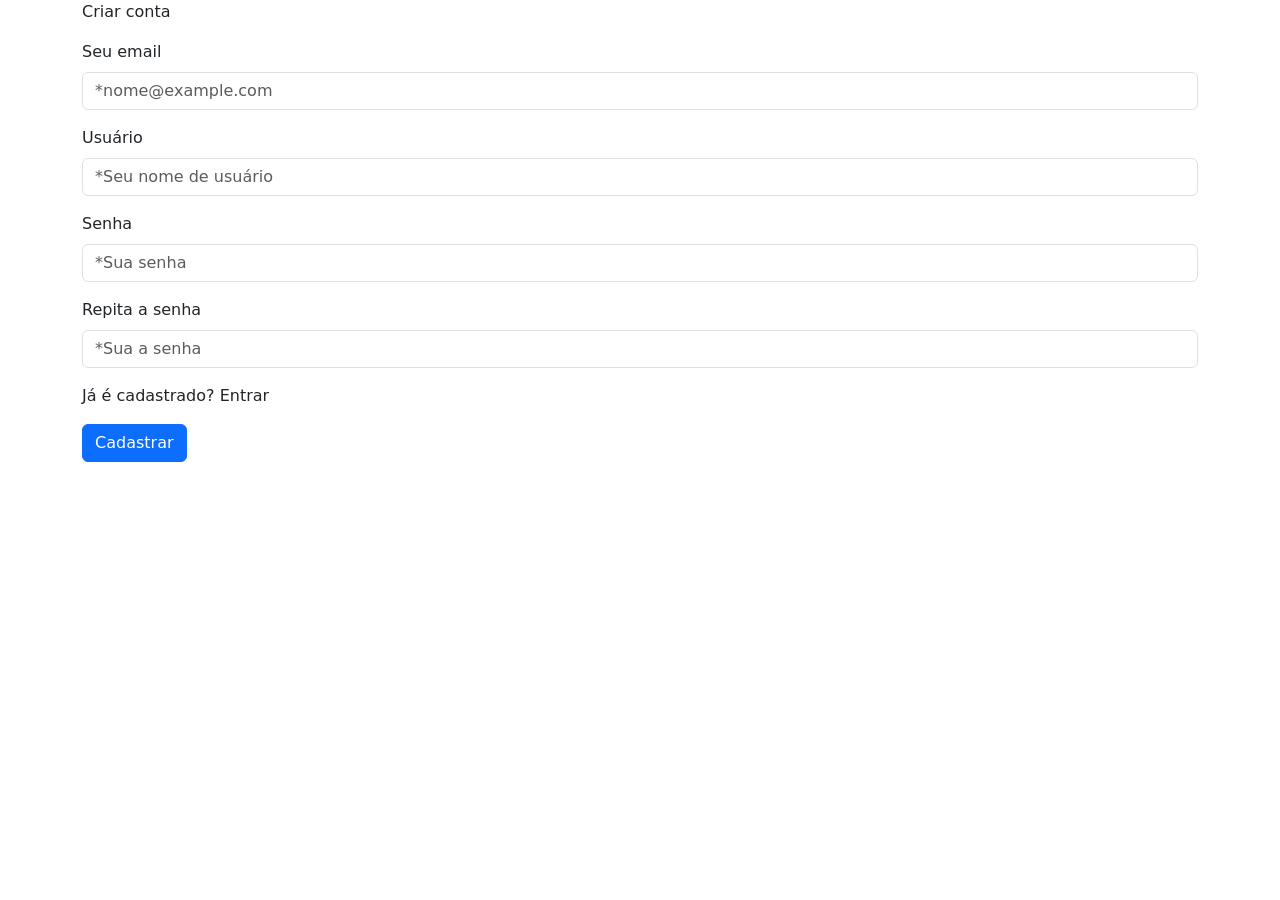
==== src/main/resources/templates/forms/create.html @ 02853523 "first commit" ====
<!DOCTYPE html>
<html lang="pt-BR" xmlns:th="http://www.thymeleaf.org">
<head>
<meta charset="UTF-8">
<meta http-equiv="X-UA-Compatible" content="IE-edge">
<meta name="viewport" content="width=device-width, initial-scale=1.0">
<link
	href="https://cdn.jsdelivr.net/npm/bootstrap@5.3.0-alpha1/dist/css/bootstrap.min.css"
	rel="stylesheet"
	integrity="sha384-GLhlTQ8iRABdZLl6O3oVMWSktQOp6b7In1Zl3/Jr59b6EGGoI1aFkw7cmDA6j6gD"
	crossorigin="anonymous">
<link rel="stylesheet" href="css/create.css">
<link th:replace="fragments/fragments :: favicon">
<title>CineList - Cadastro</title>
</head>
<body>
	<div class="container">
		<div class="box">
			<p class="create-account">Criar conta</p>
			<form method="POST" th:action="@{/sign-up}" th:object="${user}"
				class="form">
				<div class="mb-3">
					<label for="email-input" class="form-label" id="create-account"><span
						class="instruction">Seu email</span></label> <input
						placeholder="*nome@example.com" type="email" class="form-control"
						id="email-input" name="email" th:value="${user.email}">
				</div>
				<div class="mb-3">
					<label for="username-input" class="form-label"><span
						class="instruction">Usuário</span></label> <input
						placeholder="*Seu nome de usuário" type="text" class="form-control"
						id="username-input" aria-describedby="emailHelp" name="username"
						th:value="${user.username}">
				</div>
				<div class="mb-3">
					<label for="password-input" class="form-label"><span
						class="instruction">Senha</span></label> <input placeholder="*Sua senha"
						type="password" class="form-control" id="password-input"
						name="password" th:value="${user.password}">
				</div>
				<div class="mb-3">
					<label for="password-input" class="form-label"><span
						class="instruction">Repita a senha</span></label> <input placeholder="*Sua a senha"
						type="password" class="form-control" id="password-input"
						name="password" th:value="${user.repeatedPassword}">
				</div>
				<p class="sign-in-redirect">
					Já é cadastrado? <a th:href="@{/sign-in}">Entrar</a>
				</p>
				<button type="submit" class="btn btn-primary">Cadastrar</button>
			</form>
		</div>
	</div>
</body>
</html>
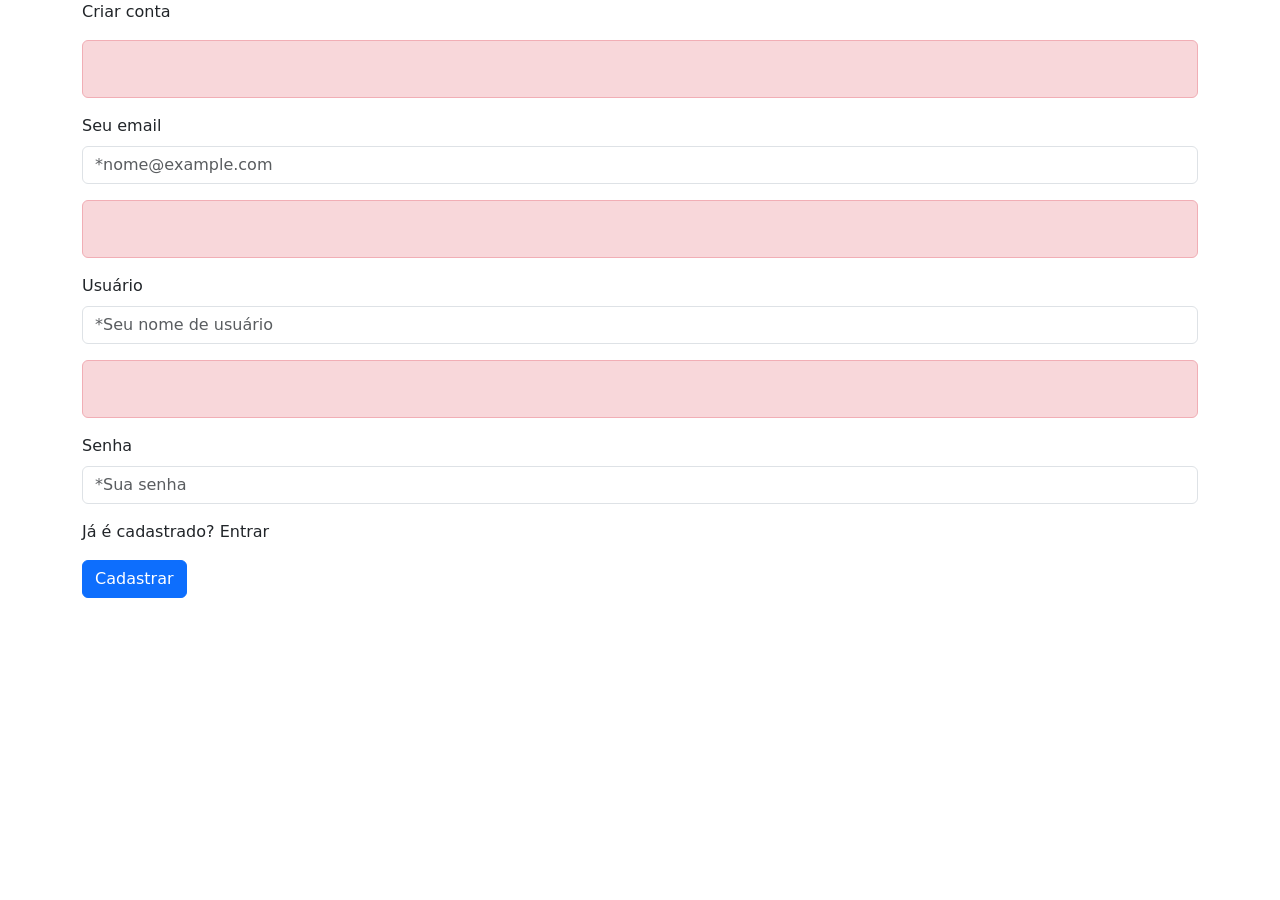
==== commit 69e19e62: "UserController and UserService added" ====
--- a/src/main/resources/templates/forms/create.html
+++ b/src/main/resources/templates/forms/create.html
@@ -18,31 +18,36 @@
 		<div class="box">
 			<p class="create-account">Criar conta</p>
 			<form method="POST" th:action="@{/sign-up}" th:object="${user}"
-				class="form">
+				class="form" autocomplete="off">
+
 				<div class="mb-3">
+					<div class="alert alert-danger" role="alert" th:if="${#fields.hasErrors('email')}">
+						<label class="validation-message" th:errors="*{email}"></label>
+					</div>
 					<label for="email-input" class="form-label" id="create-account"><span
 						class="instruction">Seu email</span></label> <input
 						placeholder="*nome@example.com" type="email" class="form-control"
 						id="email-input" name="email" th:value="${user.email}">
 				</div>
 				<div class="mb-3">
+					<div class="alert alert-danger" role="alert" th:if="${#fields.hasErrors('username')}">
+						<label class="validation-message" th:errors="*{username}"></label>
+					</div>
 					<label for="username-input" class="form-label"><span
 						class="instruction">Usuário</span></label> <input
 						placeholder="*Seu nome de usuário" type="text" class="form-control"
 						id="username-input" aria-describedby="emailHelp" name="username"
 						th:value="${user.username}">
 				</div>
+
 				<div class="mb-3">
+					<div class="alert alert-danger" role="alert" th:if="${#fields.hasErrors('password')}">
+						<label class="validation-message" th:errors="*{password}"></label>
+					</div>
 					<label for="password-input" class="form-label"><span
 						class="instruction">Senha</span></label> <input placeholder="*Sua senha"
 						type="password" class="form-control" id="password-input"
 						name="password" th:value="${user.password}">
-				</div>
-				<div class="mb-3">
-					<label for="password-input" class="form-label"><span
-						class="instruction">Repita a senha</span></label> <input placeholder="*Sua a senha"
-						type="password" class="form-control" id="password-input"
-						name="password" th:value="${user.repeatedPassword}">
 				</div>
 				<p class="sign-in-redirect">
 					Já é cadastrado? <a th:href="@{/sign-in}">Entrar</a>
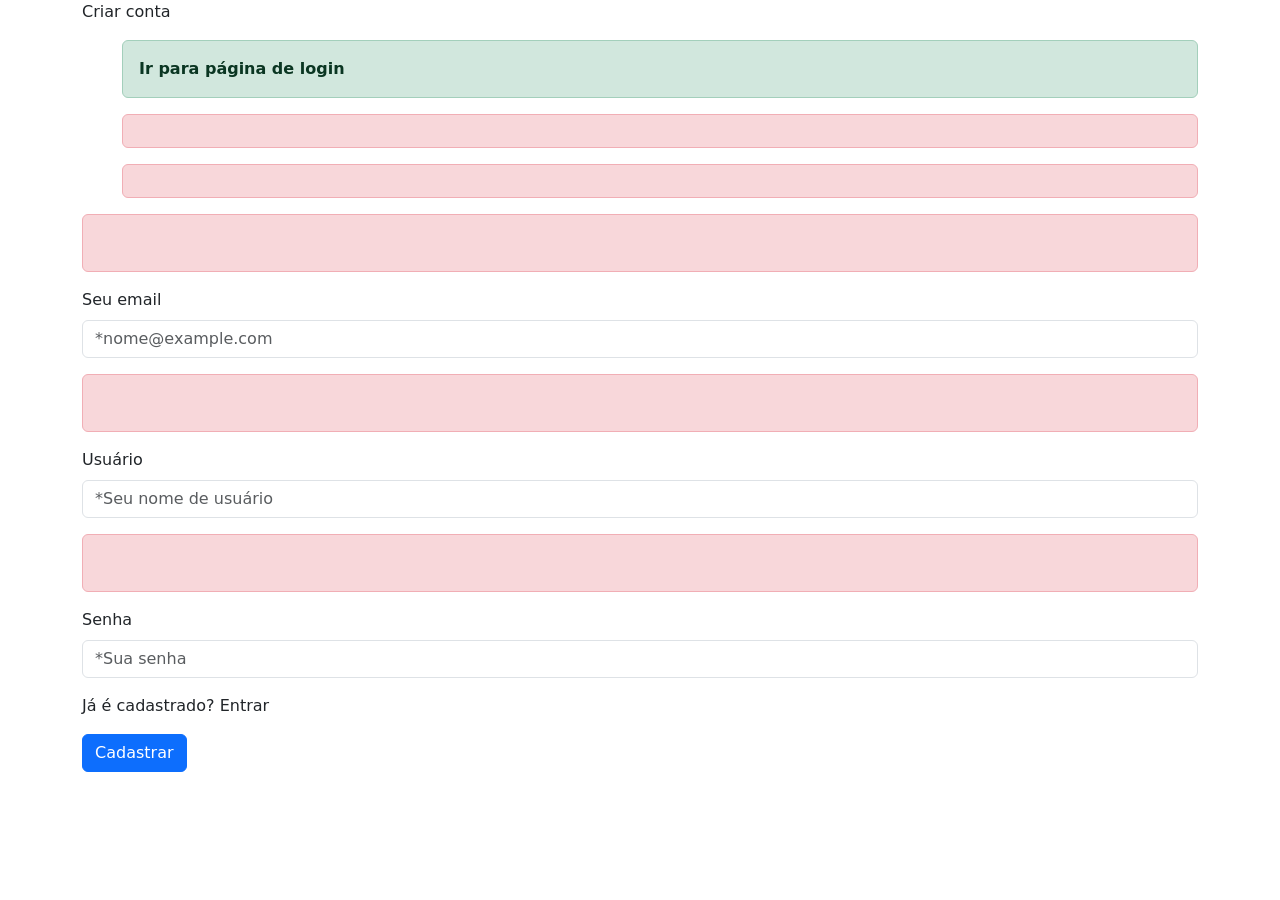
==== commit 376f6dae: "sign up validation added" ====
--- a/src/main/resources/templates/forms/create.html
+++ b/src/main/resources/templates/forms/create.html
@@ -19,6 +19,18 @@
 			<p class="create-account">Criar conta</p>
 			<form method="POST" th:action="@{/sign-up}" th:object="${user}"
 				class="form" autocomplete="off">
+
+				<div class="alert alert-success" role="alert" th:if="${sucessMessage}" style="margin-left: 40px">
+					<strong th:text="${sucessMessage}"><a th:href="@{/sign-in}">Ir para página de login</a></strong>
+				</div>
+
+				<div class="alert alert-danger" role="alert" th:if="${usernameError}" style="margin-left: 40px">
+					<strong th:text="${usernameError}"></strong>
+				</div>
+
+				<div class="alert alert-danger" role="alert" th:if="${emailError}" style="margin-left: 40px">
+					<strong th:text="${emailError}"></strong>
+				</div>
 
 				<div class="mb-3">
 					<div class="alert alert-danger" role="alert" th:if="${#fields.hasErrors('email')}">
